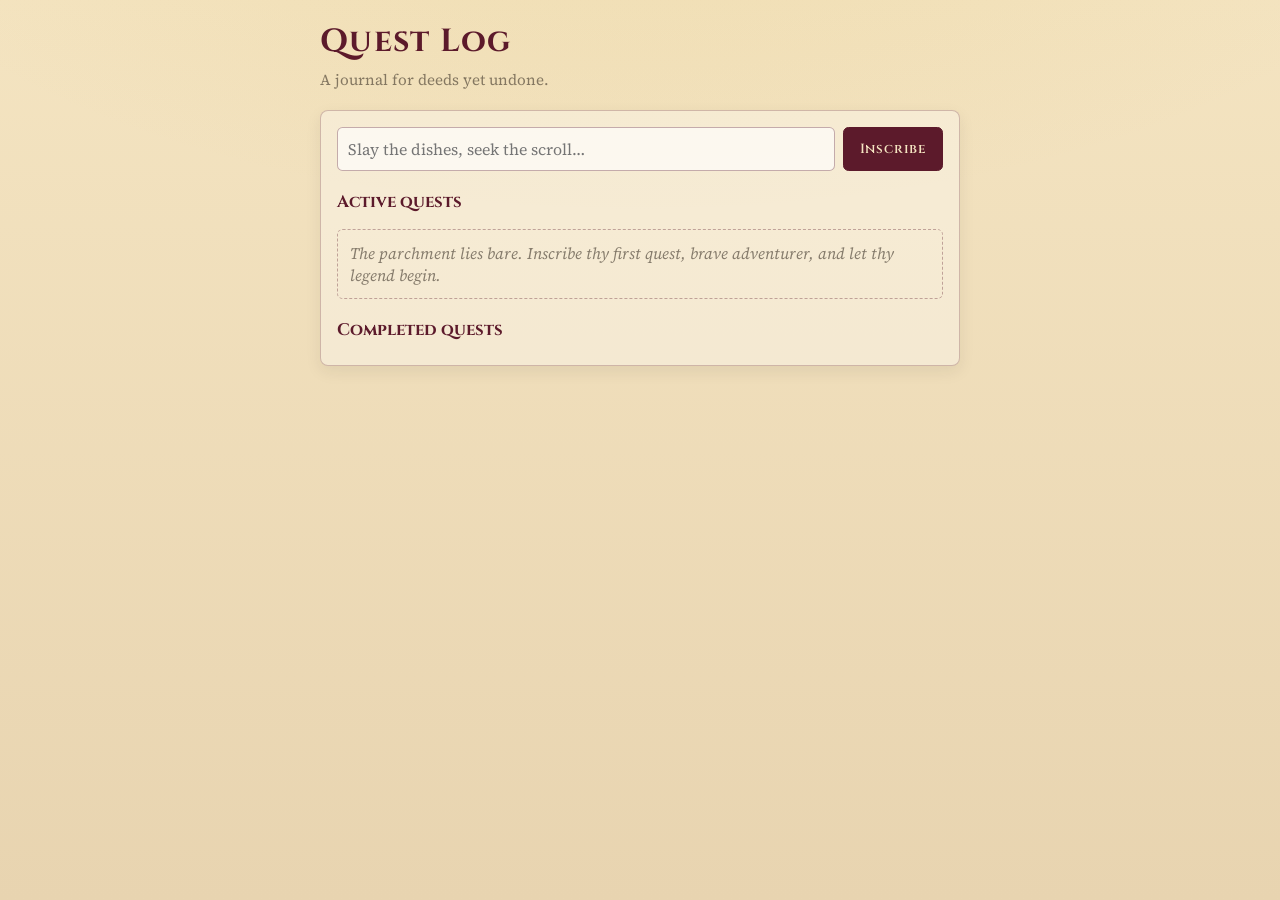
==== index.html @ a17abfec "Initial commit: Quest Log PWA prototype with BMAD specs - Vanilla JS PWA (main.js, state, storage, D" ====
<!DOCTYPE html>
<html lang="en">
<head>
  <meta charset="utf-8" />
  <meta name="viewport" content="width=device-width, initial-scale=1" />
  <meta name="theme-color" content="#5c1a2b" />
  <meta name="description" content="Quest Log — a journal for deeds yet undone." />
  <title>Quest Log</title>
  <link rel="manifest" href="/manifest.webmanifest" />
  <link rel="icon" href="/assets/icons/icon.svg" type="image/svg+xml" />
  <link rel="preconnect" href="https://fonts.googleapis.com" />
  <link rel="preconnect" href="https://fonts.gstatic.com" crossorigin />
  <link
    href="https://fonts.googleapis.com/css2?family=Cinzel:wght@600;700&family=Source+Serif+4:ital,wght@0,400;0,600;1,400&display=swap"
    rel="stylesheet"
  />
  <link rel="stylesheet" href="/css/theme.css" />
  <link rel="stylesheet" href="/css/motion.css" />
  <script type="module" src="/js/main.js"></script>
</head>
<body>
  <div class="ql-scroll" id="ql-app-root">
    <div id="ql-toast-slot" class="ql-toast-slot" aria-live="polite" hidden></div>
    <div id="ql-banner-slot" aria-live="polite"></div>
    <header>
      <h1 class="ql-title" id="ql-title">Quest Log</h1>
      <p class="ql-sub" id="ql-sub">A journal for deeds yet undone.</p>
    </header>

    <section class="ql-panel" aria-labelledby="ql-form-heading">
      <h2 class="sr-only" id="ql-form-heading">Inscribe a quest</h2>
      <form id="ql-form" class="ql-form" autocomplete="off">
        <label class="sr-only" for="ql-input">Name thy quest</label>
        <input
          id="ql-input"
          class="ql-input"
          name="title"
          maxlength="200"
          placeholder="Slay the dishes, seek the scroll…"
          aria-describedby="ql-sub"
        />
        <button type="submit" class="ql-btn">Inscribe</button>
      </form>

      <h2 class="ql-section-title">Active quests</h2>
      <div data-slot="active-empty"></div>
      <div data-slot="active-list"></div>

      <h2 class="ql-section-title">Completed quests</h2>
      <div data-slot="completed-empty"></div>
      <div data-slot="completed-list"></div>
    </section>
  </div>
</body>
</html>
---- css/theme.css ----
:root {
  --ql-parchment: #f4e4c1;
  --ql-parchment-deep: #e8d4b0;
  --ql-burgundy: #5c1a2b;
  --ql-gold: #c9a227;
  --ql-forest: #2d5a3d;
  --ql-ink: #2a2118;
  --ql-muted: rgba(42, 33, 24, 0.55);
}

*,
*::before,
*::after {
  box-sizing: border-box;
}

html {
  height: 100%;
}

body {
  margin: 0;
  min-height: 100%;
  font-family: 'Source Serif 4', Georgia, 'Times New Roman', serif;
  color: var(--ql-ink);
  background-color: var(--ql-parchment);
  background-image:
    radial-gradient(ellipse 120% 80% at 50% -20%, rgba(201, 162, 39, 0.12), transparent 55%),
    linear-gradient(180deg, var(--ql-parchment) 0%, var(--ql-parchment-deep) 100%);
}

.ql-scroll {
  max-width: 42rem;
  margin: 0 auto;
  padding: 1.25rem 1rem 3rem;
}

.ql-banner {
  border: 1px solid var(--ql-burgundy);
  background: rgba(92, 26, 43, 0.08);
  color: var(--ql-burgundy);
  padding: 0.65rem 0.85rem;
  border-radius: 0.35rem;
  margin-bottom: 1rem;
  font-size: 0.95rem;
}

.ql-title {
  font-family: 'Cinzel', 'Times New Roman', serif;
  font-weight: 700;
  letter-spacing: 0.04em;
  color: var(--ql-burgundy);
  margin: 0 0 0.35rem;
  font-size: clamp(1.5rem, 4vw, 2rem);
}

.ql-sub {
  margin: 0 0 1.25rem;
  color: var(--ql-muted);
  font-size: 0.95rem;
}

.ql-panel {
  border: 1px solid rgba(92, 26, 43, 0.25);
  border-radius: 0.5rem;
  background: rgba(255, 255, 255, 0.35);
  padding: 1rem;
  box-shadow: 0 0.35rem 1rem rgba(42, 33, 24, 0.08);
}

.ql-form {
  display: flex;
  flex-wrap: wrap;
  gap: 0.5rem;
  margin-bottom: 1.25rem;
}

.ql-input {
  flex: 1 1 12rem;
  min-height: 2.75rem;
  padding: 0.5rem 0.65rem;
  border-radius: 0.35rem;
  border: 1px solid rgba(92, 26, 43, 0.35);
  background: rgba(255, 255, 255, 0.65);
  font: inherit;
}

.ql-input:focus-visible {
  outline: 2px solid var(--ql-gold);
  outline-offset: 2px;
}

.ql-btn {
  min-height: 2.75rem;
  padding: 0 1rem;
  border-radius: 0.35rem;
  border: 1px solid var(--ql-burgundy);
  background: var(--ql-burgundy);
  color: var(--ql-parchment);
  font-family: 'Cinzel', serif;
  font-weight: 600;
  letter-spacing: 0.06em;
  cursor: pointer;
}

.ql-btn:focus-visible {
  outline: 2px solid var(--ql-gold);
  outline-offset: 2px;
}

.ql-btn--ghost {
  background: transparent;
  color: var(--ql-burgundy);
}

.ql-section-title {
  font-family: 'Cinzel', serif;
  font-size: 1.05rem;
  color: var(--ql-burgundy);
  margin: 1.25rem 0 0.5rem;
}

.ql-list {
  list-style: none;
  margin: 0;
  padding: 0;
  display: flex;
  flex-direction: column;
  gap: 0.5rem;
}

.ql-quest {
  display: flex;
  align-items: flex-start;
  justify-content: space-between;
  gap: 0.75rem;
  padding: 0.65rem 0.75rem;
  border-radius: 0.35rem;
  border: 1px solid rgba(92, 26, 43, 0.15);
  background: rgba(255, 255, 255, 0.45);
}

.ql-quest--complete {
  opacity: 0.72;
}

.ql-quest--complete .ql-quest-title {
  text-decoration: line-through;
  color: var(--ql-muted);
}

.ql-quest-title {
  margin: 0;
  font-size: 1rem;
  font-weight: 600;
}

.ql-quest-meta {
  margin: 0.2rem 0 0;
  font-size: 0.75rem;
  color: var(--ql-muted);
}

.ql-quest-actions {
  display: flex;
  flex-wrap: wrap;
  gap: 0.35rem;
  flex-shrink: 0;
}

.ql-quest-actions button {
  font: inherit;
  font-size: 0.8rem;
  padding: 0.25rem 0.5rem;
  border-radius: 0.25rem;
  border: 1px solid rgba(92, 26, 43, 0.35);
  background: rgba(255, 255, 255, 0.6);
  cursor: pointer;
}

.ql-quest-actions button:focus-visible {
  outline: 2px solid var(--ql-gold);
  outline-offset: 1px;
}

.ql-empty {
  padding: 0.75rem;
  border-radius: 0.35rem;
  border: 1px dashed rgba(92, 26, 43, 0.35);
  color: var(--ql-muted);
  font-style: italic;
}

.ql-lead {
  margin: 0.35rem 0 0;
  line-height: 1.5;
}

.ql-offline-fallback {
  display: grid;
  place-items: center;
  min-height: 100vh;
  padding: 1rem;
}

.sr-only {
  position: absolute;
  width: 1px;
  height: 1px;
  padding: 0;
  margin: -1px;
  overflow: hidden;
  clip: rect(0, 0, 0, 0);
  white-space: nowrap;
  border: 0;
}

/* Heraldic toast (replaces window.alert) */
.ql-toast-slot {
  position: sticky;
  top: 0;
  z-index: 50;
  display: flex;
  justify-content: center;
  pointer-events: none;
}

.ql-toast-slot:not([hidden]) {
  pointer-events: auto;
}

.ql-toast {
  display: flex;
  flex-wrap: wrap;
  align-items: flex-start;
  justify-content: space-between;
  gap: 0.75rem 1rem;
  max-width: 36rem;
  width: calc(100% - 0.5rem);
  margin: 0.35rem auto 0.75rem;
  padding: 0.85rem 1rem;
  border-radius: 0.4rem;
  border: 1px solid rgba(92, 26, 43, 0.45);
  box-shadow: 0 0.4rem 1.1rem rgba(42, 33, 24, 0.18);
  background: linear-gradient(180deg, rgba(255, 252, 245, 0.98), rgba(244, 228, 193, 0.96));
}

.ql-toast--warn {
  border-color: rgba(92, 26, 43, 0.65);
  background: linear-gradient(180deg, rgba(255, 245, 238, 0.99), rgba(255, 228, 210, 0.92));
}

.ql-toast-text {
  margin: 0;
  flex: 1 1 12rem;
  font-size: 0.98rem;
  line-height: 1.45;
  color: var(--ql-ink);
}

.ql-toast-actions {
  flex-shrink: 0;
}

.ql-toast-dismiss {
  font-family: 'Cinzel', serif;
  font-size: 0.8rem;
  font-weight: 600;
  letter-spacing: 0.05em;
  padding: 0.35rem 0.65rem;
  border-radius: 0.3rem;
  border: 1px solid var(--ql-burgundy);
  background: var(--ql-burgundy);
  color: var(--ql-parchment);
  cursor: pointer;
}

.ql-toast-dismiss:focus-visible {
  outline: 2px solid var(--ql-gold);
  outline-offset: 2px;
}
---- css/motion.css ----
@keyframes ql-unfurl {
  from {
    opacity: 0;
    transform: translateY(4px) scaleY(0.96);
  }
  to {
    opacity: 1;
    transform: translateY(0) scaleY(1);
  }
}

@keyframes ql-seal {
  0% {
    transform: scale(0.92);
    opacity: 0.4;
  }
  60% {
    transform: scale(1.02);
    opacity: 1;
  }
  100% {
    transform: scale(1);
    opacity: 1;
  }
}

@keyframes ql-fade-out {
  to {
    opacity: 0;
    transform: translateY(-4px);
  }
}

.ql-motion-unfurl {
  animation: ql-unfurl 0.35s ease-out both;
}

.ql-motion-seal {
  animation: ql-seal 0.55s ease-out both;
}

.ql-motion-delete {
  animation: ql-fade-out 0.28s ease-in forwards;
}

@media (prefers-reduced-motion: reduce) {
  .ql-motion-unfurl,
  .ql-motion-seal,
  .ql-motion-delete {
    animation: none !important;
  }
}
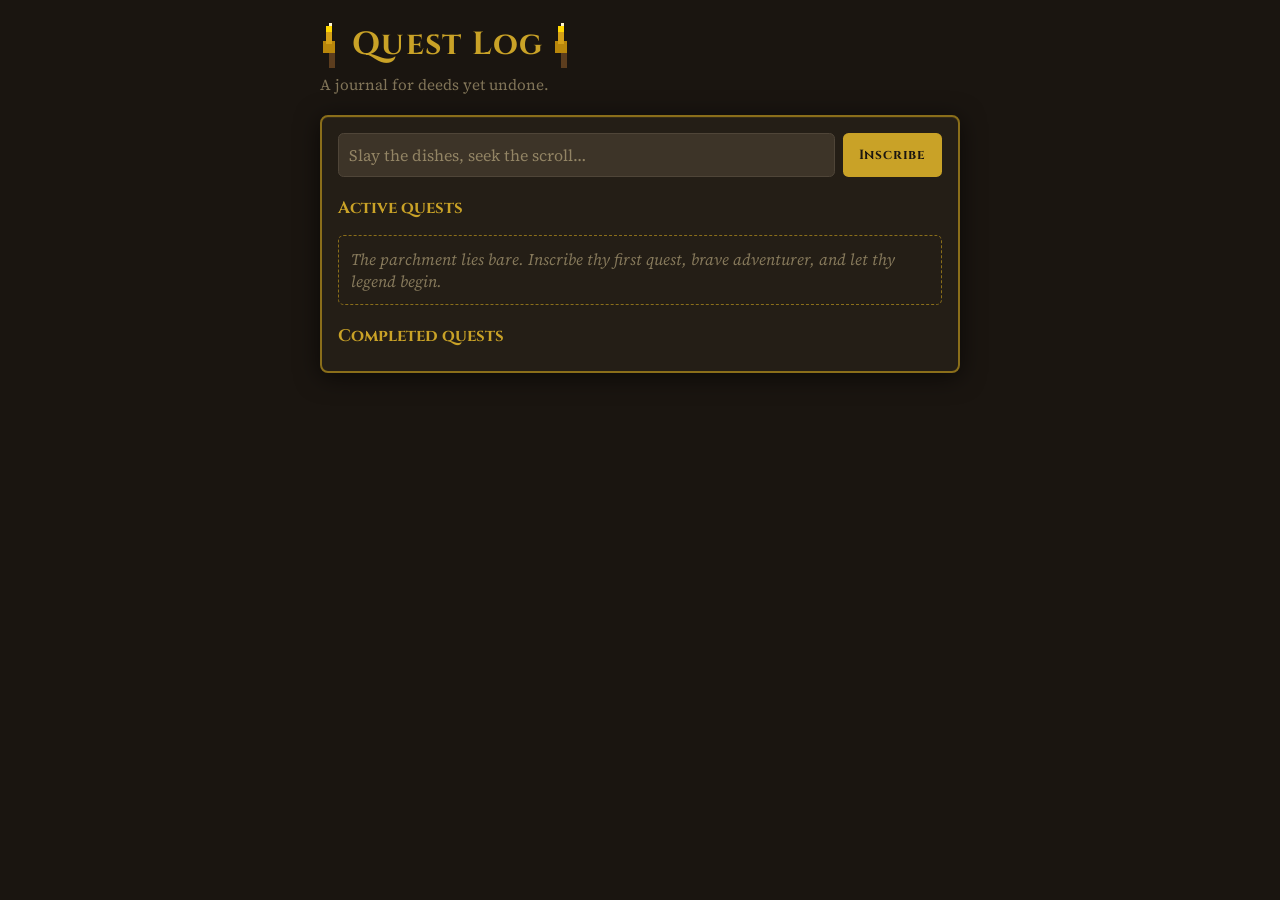
==== commit 24f55d86: "Dark dungeon theme with torches" ====
--- a/index.html
+++ b/index.html
@@ -3,7 +3,7 @@
 <head>
   <meta charset="utf-8" />
   <meta name="viewport" content="width=device-width, initial-scale=1" />
-  <meta name="theme-color" content="#5c1a2b" />
+  <meta name="theme-color" content="#1a1510" />
   <meta name="description" content="Quest Log — a journal for deeds yet undone." />
   <title>Quest Log</title>
   <link rel="manifest" href="/manifest.webmanifest" />
@@ -23,7 +23,11 @@
     <div id="ql-toast-slot" class="ql-toast-slot" aria-live="polite" hidden></div>
     <div id="ql-banner-slot" aria-live="polite"></div>
     <header>
-      <h1 class="ql-title" id="ql-title">Quest Log</h1>
+      <div class="ql-title-row">
+        <canvas class="torch" width="24" height="48" data-delay="0"></canvas>
+        <h1 class="ql-title" id="ql-title">Quest Log</h1>
+        <canvas class="torch" width="24" height="48" data-delay="100"></canvas>
+      </div>
       <p class="ql-sub" id="ql-sub">A journal for deeds yet undone.</p>
     </header>
 
--- a/css/theme.css
+++ b/css/theme.css
@@ -1,11 +1,21 @@
 :root {
-  --ql-parchment: #f4e4c1;
-  --ql-parchment-deep: #e8d4b0;
-  --ql-burgundy: #5c1a2b;
+  --ql-bg: #1a1510;
+  --ql-bg-panel: #241e16;
+  --ql-stone: #3d3428;
+  --ql-stone-light: #4f4538;
   --ql-gold: #c9a227;
-  --ql-forest: #2d5a3d;
-  --ql-ink: #2a2118;
-  --ql-muted: rgba(42, 33, 24, 0.55);
+  --ql-gold-dim: #8a6e1a;
+  --ql-cream: #e8d4a0;
+  --ql-muted: rgba(232, 212, 160, 0.5);
+  --ql-red: #8b1a2a;
+}
+
+.pixel-art,
+canvas.torch,
+body {
+  image-rendering: pixelated;
+  image-rendering: crisp-edges;
+  image-rendering: -moz-crisp-edges;
 }
 
 *,
@@ -22,11 +32,10 @@
   margin: 0;
   min-height: 100%;
   font-family: 'Source Serif 4', Georgia, 'Times New Roman', serif;
-  color: var(--ql-ink);
-  background-color: var(--ql-parchment);
-  background-image:
-    radial-gradient(ellipse 120% 80% at 50% -20%, rgba(201, 162, 39, 0.12), transparent 55%),
-    linear-gradient(180deg, var(--ql-parchment) 0%, var(--ql-parchment-deep) 100%);
+  color: var(--ql-cream);
+  background-color: var(--ql-bg);
+  background-image: url('/assets/sprites/stone-tile.png');
+  background-size: 48px 48px;
 }
 
 .ql-scroll {
@@ -36,21 +45,33 @@
 }
 
 .ql-banner {
-  border: 1px solid var(--ql-burgundy);
-  background: rgba(92, 26, 43, 0.08);
-  color: var(--ql-burgundy);
+  border: 1px solid var(--ql-red);
+  background: rgba(139, 26, 42, 0.2);
+  color: var(--ql-cream);
   padding: 0.65rem 0.85rem;
   border-radius: 0.35rem;
   margin-bottom: 1rem;
   font-size: 0.95rem;
+}
+
+.ql-title-row {
+  display: flex;
+  align-items: center;
+  gap: 0.5rem;
+  margin-bottom: 0.35rem;
+}
+
+.torch {
+  flex-shrink: 0;
+  display: block;
 }
 
 .ql-title {
   font-family: 'Cinzel', 'Times New Roman', serif;
   font-weight: 700;
   letter-spacing: 0.04em;
-  color: var(--ql-burgundy);
-  margin: 0 0 0.35rem;
+  color: var(--ql-gold);
+  margin: 0;
   font-size: clamp(1.5rem, 4vw, 2rem);
 }
 
@@ -61,11 +82,13 @@
 }
 
 .ql-panel {
-  border: 1px solid rgba(92, 26, 43, 0.25);
+  border: 2px solid var(--ql-gold-dim);
   border-radius: 0.5rem;
-  background: rgba(255, 255, 255, 0.35);
+  background: var(--ql-bg-panel);
   padding: 1rem;
-  box-shadow: 0 0.35rem 1rem rgba(42, 33, 24, 0.08);
+  box-shadow:
+    0 4px 24px rgba(0, 0, 0, 0.6),
+    inset 0 1px 0 rgba(201, 162, 39, 0.1);
 }
 
 .ql-form {
@@ -80,9 +103,14 @@
   min-height: 2.75rem;
   padding: 0.5rem 0.65rem;
   border-radius: 0.35rem;
-  border: 1px solid rgba(92, 26, 43, 0.35);
-  background: rgba(255, 255, 255, 0.65);
+  border: 1px solid var(--ql-stone-light);
+  background: var(--ql-stone);
+  color: var(--ql-cream);
   font: inherit;
+}
+
+.ql-input::placeholder {
+  color: var(--ql-muted);
 }
 
 .ql-input:focus-visible {
@@ -94,11 +122,11 @@
   min-height: 2.75rem;
   padding: 0 1rem;
   border-radius: 0.35rem;
-  border: 1px solid var(--ql-burgundy);
-  background: var(--ql-burgundy);
-  color: var(--ql-parchment);
+  border: none;
+  background: var(--ql-gold);
+  color: var(--ql-bg);
   font-family: 'Cinzel', serif;
-  font-weight: 600;
+  font-weight: 700;
   letter-spacing: 0.06em;
   cursor: pointer;
 }
@@ -110,13 +138,21 @@
 
 .ql-btn--ghost {
   background: transparent;
-  color: var(--ql-burgundy);
+  color: var(--ql-gold);
+  border: 1px solid var(--ql-gold-dim);
+  border-radius: 0.35rem;
+}
+
+.ql-quest-actions .ql-btn--ghost {
+  background: transparent;
+  color: var(--ql-gold);
+  border-color: var(--ql-gold-dim);
 }
 
 .ql-section-title {
   font-family: 'Cinzel', serif;
   font-size: 1.05rem;
-  color: var(--ql-burgundy);
+  color: var(--ql-gold);
   margin: 1.25rem 0 0.5rem;
 }
 
@@ -136,8 +172,13 @@
   gap: 0.75rem;
   padding: 0.65rem 0.75rem;
   border-radius: 0.35rem;
-  border: 1px solid rgba(92, 26, 43, 0.15);
-  background: rgba(255, 255, 255, 0.45);
+  border: 1px solid var(--ql-stone-light);
+  background: var(--ql-stone);
+  transition: border-color 150ms ease;
+}
+
+.ql-quest:hover {
+  border-color: var(--ql-gold-dim);
 }
 
 .ql-quest--complete {
@@ -153,6 +194,7 @@
   margin: 0;
   font-size: 1rem;
   font-weight: 600;
+  color: var(--ql-cream);
 }
 
 .ql-quest-meta {
@@ -173,8 +215,9 @@
   font-size: 0.8rem;
   padding: 0.25rem 0.5rem;
   border-radius: 0.25rem;
-  border: 1px solid rgba(92, 26, 43, 0.35);
-  background: rgba(255, 255, 255, 0.6);
+  border: 1px solid var(--ql-stone-light);
+  background: var(--ql-bg-panel);
+  color: var(--ql-cream);
   cursor: pointer;
 }
 
@@ -186,14 +229,20 @@
 .ql-empty {
   padding: 0.75rem;
   border-radius: 0.35rem;
-  border: 1px dashed rgba(92, 26, 43, 0.35);
+  border: 1px dashed var(--ql-gold-dim);
   color: var(--ql-muted);
   font-style: italic;
+  background: transparent;
 }
 
 .ql-lead {
   margin: 0.35rem 0 0;
   line-height: 1.5;
+  color: var(--ql-muted);
+}
+
+.ql-lead a {
+  color: var(--ql-gold);
 }
 
 .ql-offline-fallback {
@@ -240,14 +289,15 @@
   margin: 0.35rem auto 0.75rem;
   padding: 0.85rem 1rem;
   border-radius: 0.4rem;
-  border: 1px solid rgba(92, 26, 43, 0.45);
-  box-shadow: 0 0.4rem 1.1rem rgba(42, 33, 24, 0.18);
-  background: linear-gradient(180deg, rgba(255, 252, 245, 0.98), rgba(244, 228, 193, 0.96));
+  border: 1px solid var(--ql-gold-dim);
+  box-shadow: 0 0.4rem 1.1rem rgba(0, 0, 0, 0.45);
+  background: var(--ql-bg-panel);
+  color: var(--ql-cream);
 }
 
 .ql-toast--warn {
-  border-color: rgba(92, 26, 43, 0.65);
-  background: linear-gradient(180deg, rgba(255, 245, 238, 0.99), rgba(255, 228, 210, 0.92));
+  border-color: var(--ql-red);
+  background: var(--ql-bg-panel);
 }
 
 .ql-toast-text {
@@ -255,7 +305,7 @@
   flex: 1 1 12rem;
   font-size: 0.98rem;
   line-height: 1.45;
-  color: var(--ql-ink);
+  color: var(--ql-cream);
 }
 
 .ql-toast-actions {
@@ -269,9 +319,9 @@
   letter-spacing: 0.05em;
   padding: 0.35rem 0.65rem;
   border-radius: 0.3rem;
-  border: 1px solid var(--ql-burgundy);
-  background: var(--ql-burgundy);
-  color: var(--ql-parchment);
+  border: none;
+  background: var(--ql-gold);
+  color: var(--ql-bg);
   cursor: pointer;
 }
 
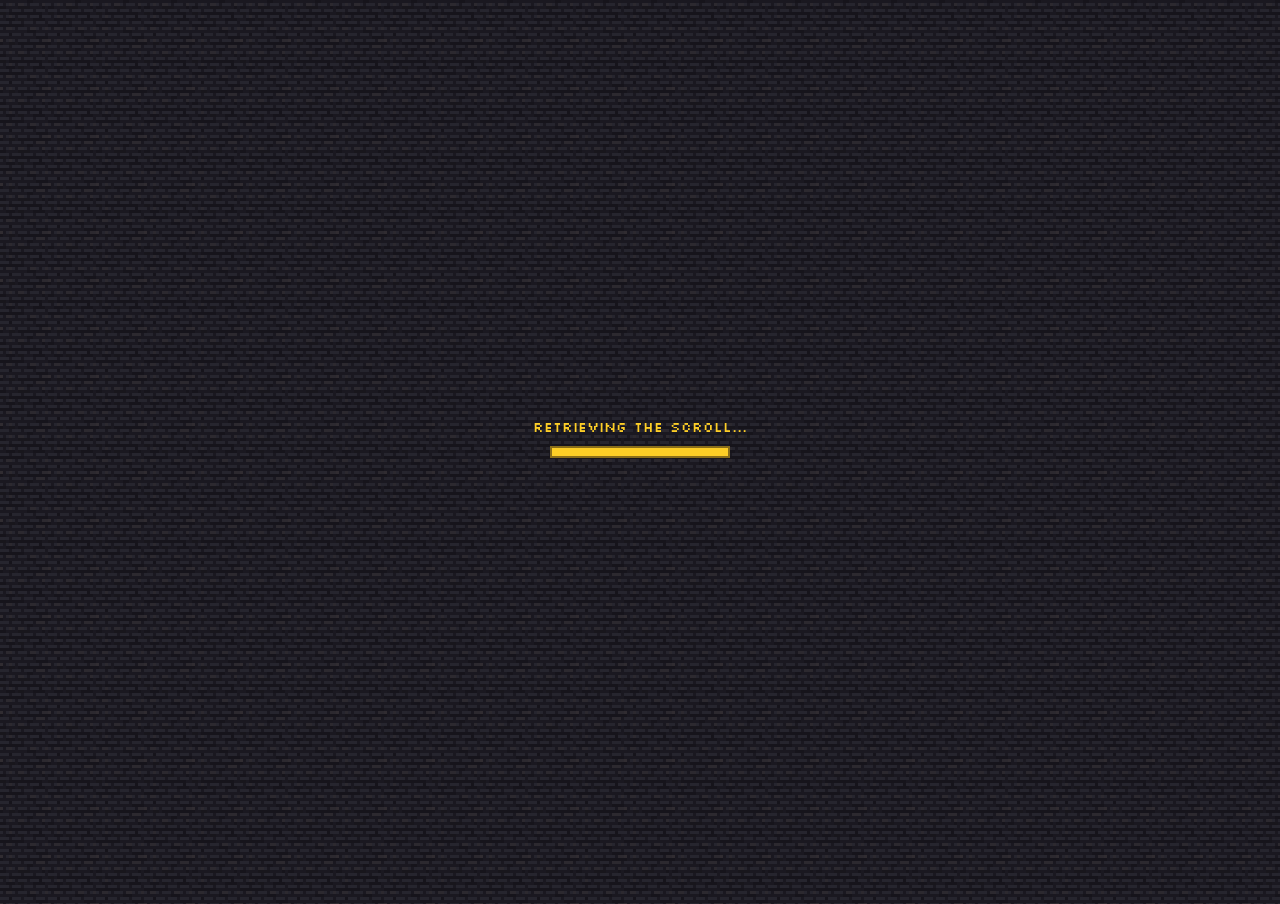
==== commit b42b842b: "PWA icons, loading state, error state, dungeon theme polish Co-authored-by: Cursor <cursoragent@curs" ====
--- a/index.html
+++ b/index.html
@@ -7,11 +7,11 @@
   <meta name="description" content="Quest Log — a journal for deeds yet undone." />
   <title>Quest Log</title>
   <link rel="manifest" href="/manifest.webmanifest" />
-  <link rel="icon" href="/assets/icons/icon.svg" type="image/svg+xml" />
+  <link rel="icon" href="/assets/icons/icon-192.png" type="image/png" />
   <link rel="preconnect" href="https://fonts.googleapis.com" />
   <link rel="preconnect" href="https://fonts.gstatic.com" crossorigin />
   <link
-    href="https://fonts.googleapis.com/css2?family=Cinzel:wght@600;700&family=Source+Serif+4:ital,wght@0,400;0,600;1,400&display=swap"
+    href="https://fonts.googleapis.com/css2?family=Cinzel:wght@600;700&family=Silkscreen:wght@400;700&family=Source+Serif+4:ital,wght@0,400;0,600;1,400&display=swap"
     rel="stylesheet"
   />
   <link rel="stylesheet" href="/css/theme.css" />
@@ -23,6 +23,9 @@
     <div id="ql-toast-slot" class="ql-toast-slot" aria-live="polite" hidden></div>
     <div id="ql-banner-slot" aria-live="polite"></div>
     <header>
+      <div class="ql-logo-wrap">
+        <img src="/assets/sprites/logo.png" class="ql-logo pixel-art" alt="Quest Log sigil" />
+      </div>
       <div class="ql-title-row">
         <canvas class="torch" width="24" height="48" data-delay="0"></canvas>
         <h1 class="ql-title" id="ql-title">Quest Log</h1>
@@ -31,22 +34,23 @@
       <p class="ql-sub" id="ql-sub">A journal for deeds yet undone.</p>
     </header>
 
-    <section class="ql-panel" aria-labelledby="ql-form-heading">
-      <h2 class="sr-only" id="ql-form-heading">Inscribe a quest</h2>
-      <form id="ql-form" class="ql-form" autocomplete="off">
-        <label class="sr-only" for="ql-input">Name thy quest</label>
-        <input
-          id="ql-input"
-          class="ql-input"
-          name="title"
-          maxlength="200"
-          placeholder="Slay the dishes, seek the scroll…"
-          aria-describedby="ql-sub"
-        />
-        <button type="submit" class="ql-btn">Inscribe</button>
-      </form>
+    <h2 class="sr-only" id="ql-form-heading">Inscribe a quest</h2>
+    <form id="ql-form" class="ql-form" autocomplete="off" aria-labelledby="ql-form-heading">
+      <label class="sr-only" for="ql-input">Name thy quest</label>
+      <input
+        id="ql-input"
+        class="ql-input"
+        name="title"
+        maxlength="200"
+        placeholder="Name thy quest…"
+        aria-describedby="ql-sub ql-input-error"
+      />
+      <button type="submit" class="ql-btn">Add</button>
+      <p class="ql-input-error" id="ql-input-error" aria-live="polite"></p>
+    </form>
 
-      <h2 class="ql-section-title">Active quests</h2>
+    <section class="ql-panel" aria-labelledby="ql-active-heading">
+      <h2 class="ql-section-title" id="ql-active-heading">Active quests</h2>
       <div data-slot="active-empty"></div>
       <div data-slot="active-list"></div>
 
--- a/css/theme.css
+++ b/css/theme.css
@@ -3,7 +3,7 @@
   --ql-bg-panel: #241e16;
   --ql-stone: #3d3428;
   --ql-stone-light: #4f4538;
-  --ql-gold: #c9a227;
+  --ql-gold: #fdce26;
   --ql-gold-dim: #8a6e1a;
   --ql-cream: #e8d4a0;
   --ql-muted: rgba(232, 212, 160, 0.5);
@@ -31,7 +31,8 @@
 body {
   margin: 0;
   min-height: 100%;
-  font-family: 'Source Serif 4', Georgia, 'Times New Roman', serif;
+  font-family: 'Silkscreen', monospace;
+  font-size: 12px;
   color: var(--ql-cream);
   background-color: var(--ql-bg);
   background-image: url('/assets/sprites/stone-tile.png');
@@ -54,9 +55,27 @@
   font-size: 0.95rem;
 }
 
+header {
+  text-align: center;
+}
+
+.ql-logo-wrap {
+  display: flex;
+  justify-content: center;
+  margin-bottom: 0.5rem;
+}
+
+.ql-logo {
+  width: 64px;
+  height: 64px;
+  image-rendering: pixelated;
+  image-rendering: crisp-edges;
+}
+
 .ql-title-row {
   display: flex;
   align-items: center;
+  justify-content: center;
   gap: 0.5rem;
   margin-bottom: 0.35rem;
 }
@@ -67,18 +86,18 @@
 }
 
 .ql-title {
-  font-family: 'Cinzel', 'Times New Roman', serif;
   font-weight: 700;
-  letter-spacing: 0.04em;
-  color: var(--ql-gold);
-  margin: 0;
-  font-size: clamp(1.5rem, 4vw, 2rem);
+  letter-spacing: 0;
+  color: var(--ql-gold);
+  margin: 0;
+  font-size: 1.3rem;
 }
 
 .ql-sub {
   margin: 0 0 1.25rem;
-  color: var(--ql-muted);
-  font-size: 0.95rem;
+  color: var(--ql-cream);
+  font-size: 0.75rem;
+  text-align: center;
 }
 
 .ql-panel {
@@ -91,15 +110,49 @@
     inset 0 1px 0 rgba(201, 162, 39, 0.1);
 }
 
+.ql-loading {
+  display: flex;
+  flex-direction: column;
+  align-items: center;
+  justify-content: center;
+  gap: 0.65rem;
+  min-height: calc(100vh - 4rem);
+  width: 100%;
+  text-align: center;
+}
+
+.ql-loading-text {
+  margin: 0;
+  color: var(--ql-gold);
+  font-size: 0.85rem;
+}
+
+.ql-progress-track {
+  width: 180px;
+  height: 12px;
+  border: 2px solid var(--ql-gold-dim);
+  background: var(--ql-stone);
+  image-rendering: pixelated;
+}
+
+.ql-progress-bar {
+  height: 100%;
+  width: 0%;
+  background: var(--ql-gold);
+  transition: width 1.5s linear;
+}
+
 .ql-form {
   display: flex;
+  flex-direction: row;
   flex-wrap: wrap;
   gap: 0.5rem;
+  align-items: stretch;
   margin-bottom: 1.25rem;
 }
 
 .ql-input {
-  flex: 1 1 12rem;
+  flex: 1;
   min-height: 2.75rem;
   padding: 0.5rem 0.65rem;
   border-radius: 0.35rem;
@@ -107,6 +160,7 @@
   background: var(--ql-stone);
   color: var(--ql-cream);
   font: inherit;
+  font-size: 0.75rem;
 }
 
 .ql-input::placeholder {
@@ -114,8 +168,21 @@
 }
 
 .ql-input:focus-visible {
-  outline: 2px solid var(--ql-gold);
-  outline-offset: 2px;
+  outline: none;
+  border-color: var(--ql-gold);
+  box-shadow: inset 0 0 0 1px var(--ql-gold);
+}
+
+.ql-input-error {
+  flex-basis: 100%;
+  color: #e05a5a;
+  font-size: 0.7rem;
+  margin: 0.25rem 0 0;
+  min-height: 1rem;
+}
+
+.ql-input--error {
+  border-color: #e05a5a;
 }
 
 .ql-btn {
@@ -125,9 +192,11 @@
   border: none;
   background: var(--ql-gold);
   color: var(--ql-bg);
-  font-family: 'Cinzel', serif;
+  font-family: 'Silkscreen', monospace;
+  font-size: 0.75rem;
   font-weight: 700;
-  letter-spacing: 0.06em;
+  letter-spacing: 0;
+  flex-shrink: 0;
   cursor: pointer;
 }
 
@@ -143,6 +212,50 @@
   border-radius: 0.35rem;
 }
 
+.ql-modal-overlay {
+  position: fixed;
+  inset: 0;
+  background: rgba(0, 0, 0, 0.75);
+  display: flex;
+  align-items: center;
+  justify-content: center;
+  z-index: 100;
+}
+
+.ql-modal-overlay[hidden] {
+  display: none;
+}
+
+.ql-modal {
+  position: relative;
+  z-index: 1;
+  background: var(--ql-bg-panel);
+  border: 2px solid var(--ql-gold);
+  border-radius: 0.5rem;
+  padding: 1.5rem;
+  max-width: 20rem;
+  width: calc(100% - 2rem);
+  text-align: center;
+  box-shadow: 0 8px 32px rgba(0, 0, 0, 0.6);
+}
+
+.ql-modal-message {
+  color: var(--ql-cream);
+  font-size: 0.8rem;
+  margin: 0 0 1.25rem;
+  line-height: 1.6;
+}
+
+.ql-modal-actions {
+  display: flex;
+  gap: 0.5rem;
+  justify-content: center;
+}
+
+.ql-modal-actions button {
+  font-family: 'Silkscreen', monospace;
+}
+
 .ql-quest-actions .ql-btn--ghost {
   background: transparent;
   color: var(--ql-gold);
@@ -150,8 +263,8 @@
 }
 
 .ql-section-title {
-  font-family: 'Cinzel', serif;
-  font-size: 1.05rem;
+  font-size: 0.85rem;
+  letter-spacing: 0;
   color: var(--ql-gold);
   margin: 1.25rem 0 0.5rem;
 }
@@ -167,10 +280,9 @@
 
 .ql-quest {
   display: flex;
-  align-items: flex-start;
-  justify-content: space-between;
-  gap: 0.75rem;
-  padding: 0.65rem 0.75rem;
+  flex-direction: column;
+  gap: 0.5rem;
+  padding: 0.75rem;
   border-radius: 0.35rem;
   border: 1px solid var(--ql-stone-light);
   background: var(--ql-stone);
@@ -190,28 +302,34 @@
   color: var(--ql-muted);
 }
 
+.ql-quest-body {
+  display: flex;
+  flex-direction: column;
+  gap: 0.2rem;
+}
+
 .ql-quest-title {
   margin: 0;
-  font-size: 1rem;
+  font-size: 0.85rem;
   font-weight: 600;
   color: var(--ql-cream);
 }
 
 .ql-quest-meta {
-  margin: 0.2rem 0 0;
-  font-size: 0.75rem;
+  margin: 0;
+  font-size: 0.65rem;
   color: var(--ql-muted);
 }
 
 .ql-quest-actions {
   display: flex;
-  flex-wrap: wrap;
-  gap: 0.35rem;
-  flex-shrink: 0;
+  gap: 0.5rem;
 }
 
 .ql-quest-actions button {
+  flex: 1;
   font: inherit;
+  font-family: 'Silkscreen', monospace;
   font-size: 0.8rem;
   padding: 0.25rem 0.5rem;
   border-radius: 0.25rem;
@@ -231,8 +349,45 @@
   border-radius: 0.35rem;
   border: 1px dashed var(--ql-gold-dim);
   color: var(--ql-muted);
+  font-size: 0.7rem;
   font-style: italic;
   background: transparent;
+}
+
+.ql-error-state {
+  display: flex;
+  flex-direction: column;
+  align-items: center;
+  gap: 0.5rem;
+  padding: 1rem;
+  border-radius: 0.35rem;
+  border: 1px solid var(--ql-red);
+  background: rgba(139, 26, 42, 0.18);
+  text-align: center;
+}
+
+.ql-error-icon {
+  margin: 0;
+  color: #e05a5a;
+  font-size: 1.25rem;
+}
+
+.ql-error-title {
+  margin: 0;
+  color: var(--ql-gold);
+  font-size: 0.85rem;
+  font-weight: 700;
+}
+
+.ql-error-message {
+  margin: 0;
+  color: var(--ql-cream);
+  font-size: 0.7rem;
+  line-height: 1.5;
+}
+
+.ql-error-retry {
+  margin-top: 0.25rem;
 }
 
 .ql-lead {
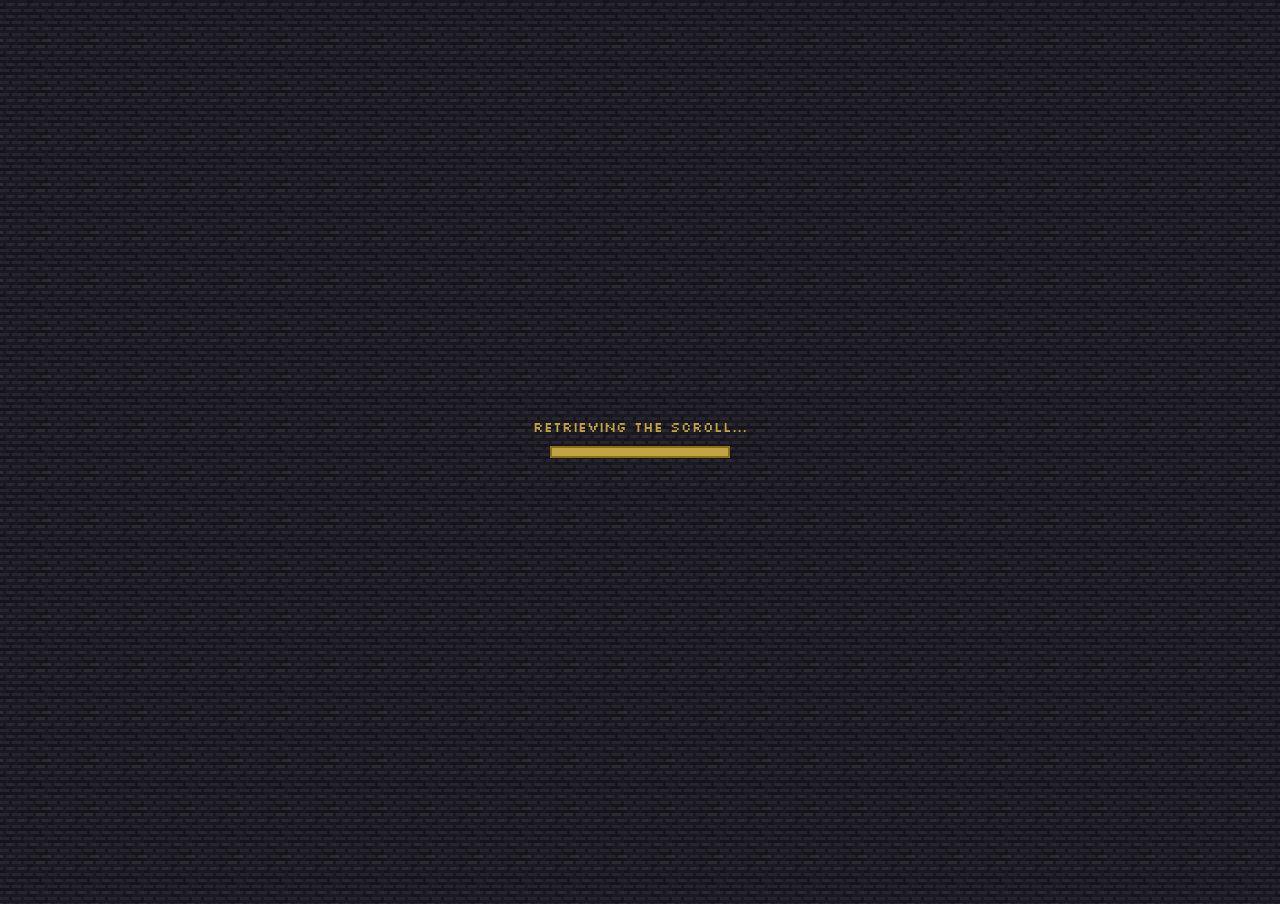
==== commit 1a73681f: "Final a11y fixes - toast focus restoration, aria-hidden torches, disabled hover fix Co-authored-by: " ====
--- a/index.html
+++ b/index.html
@@ -20,16 +20,16 @@
 </head>
 <body>
   <div class="ql-scroll" id="ql-app-root">
-    <div id="ql-toast-slot" class="ql-toast-slot" aria-live="polite" hidden></div>
+    <div id="ql-toast-slot" class="ql-toast-slot" aria-live="polite" role="status" hidden></div>
     <div id="ql-banner-slot" aria-live="polite"></div>
     <header>
       <div class="ql-logo-wrap">
         <img src="/assets/sprites/logo.png" class="ql-logo pixel-art" alt="Quest Log sigil" />
       </div>
       <div class="ql-title-row">
-        <canvas class="torch" width="24" height="48" data-delay="0"></canvas>
+        <canvas class="torch" width="16" height="32" data-delay="0" aria-hidden="true"></canvas>
         <h1 class="ql-title" id="ql-title">Quest Log</h1>
-        <canvas class="torch" width="24" height="48" data-delay="100"></canvas>
+        <canvas class="torch" width="16" height="32" data-delay="100" aria-hidden="true"></canvas>
       </div>
       <p class="ql-sub" id="ql-sub">A journal for deeds yet undone.</p>
     </header>
@@ -42,10 +42,9 @@
         class="ql-input"
         name="title"
         maxlength="200"
-        placeholder="Name thy quest…"
         aria-describedby="ql-sub ql-input-error"
       />
-      <button type="submit" class="ql-btn">Add</button>
+      <button type="submit" class="ql-btn"></button>
       <p class="ql-input-error" id="ql-input-error" aria-live="polite"></p>
     </form>
 
--- a/css/theme.css
+++ b/css/theme.css
@@ -3,7 +3,7 @@
   --ql-bg-panel: #241e16;
   --ql-stone: #3d3428;
   --ql-stone-light: #4f4538;
-  --ql-gold: #fdce26;
+  --ql-gold: #c3a442;
   --ql-gold-dim: #8a6e1a;
   --ql-cream: #e8d4a0;
   --ql-muted: rgba(232, 212, 160, 0.5);
@@ -76,7 +76,7 @@
   display: flex;
   align-items: center;
   justify-content: center;
-  gap: 0.5rem;
+  gap: 1rem;
   margin-bottom: 0.35rem;
 }
 
@@ -87,8 +87,8 @@
 
 .ql-title {
   font-weight: 700;
-  letter-spacing: 0;
-  color: var(--ql-gold);
+  letter-spacing: -0.02em;
+  color: #e7e2df;
   margin: 0;
   font-size: 1.3rem;
 }
@@ -110,6 +110,12 @@
     inset 0 1px 0 rgba(201, 162, 39, 0.1);
 }
 
+.ql-panel--error {
+  border-color: #8b1a2a;
+  background: rgba(139, 26, 42, 0.18);
+  box-shadow: 0 0 0 1px #8b1a2a;
+}
+
 .ql-loading {
   display: flex;
   flex-direction: column;
@@ -156,15 +162,15 @@
   min-height: 2.75rem;
   padding: 0.5rem 0.65rem;
   border-radius: 0.35rem;
-  border: 1px solid var(--ql-stone-light);
-  background: var(--ql-stone);
+  border: none;
+  background: #0c0b0f;
   color: var(--ql-cream);
   font: inherit;
   font-size: 0.75rem;
 }
 
 .ql-input::placeholder {
-  color: var(--ql-muted);
+  color: rgba(232, 212, 160, 0.5);
 }
 
 .ql-input:focus-visible {
@@ -187,6 +193,7 @@
 
 .ql-btn {
   min-height: 2.75rem;
+  min-width: 2.75rem;
   padding: 0 1rem;
   border-radius: 0.35rem;
   border: none;
@@ -205,6 +212,23 @@
   outline-offset: 2px;
 }
 
+.ql-btn:hover {
+  filter: brightness(1.15);
+  cursor: pointer;
+}
+
+.ql-btn:active {
+  filter: brightness(0.9);
+  transform: translateY(1px);
+}
+
+.ql-btn:disabled,
+.ql-btn[disabled] {
+  opacity: 0.4;
+  cursor: not-allowed;
+  filter: none;
+}
+
 .ql-btn--ghost {
   background: transparent;
   color: var(--ql-gold);
@@ -256,6 +280,78 @@
   font-family: 'Silkscreen', monospace;
 }
 
+.ql-king-overlay {
+  position: fixed;
+  inset: 0;
+  background: rgba(0, 0, 0, 0.85);
+  display: flex;
+  align-items: center;
+  justify-content: center;
+  z-index: 200;
+}
+
+.ql-king-overlay.hidden {
+  display: none;
+}
+
+.ql-king-popup {
+  display: flex;
+  flex-direction: column;
+  align-items: center;
+  max-width: 18rem;
+  width: calc(100% - 2rem);
+  animation: king-enter 0.2s cubic-bezier(0.34, 1.56, 0.64, 1) forwards;
+}
+
+@keyframes king-enter {
+  from {
+    transform: translateY(60px);
+    opacity: 0;
+  }
+  to {
+    transform: translateY(0);
+    opacity: 1;
+  }
+}
+
+.ql-king-portrait-wrap {
+  margin-bottom: -2px;
+  z-index: 1;
+}
+
+.ql-king-portrait {
+  width: 96px;
+  height: 96px;
+  image-rendering: pixelated;
+}
+
+.ql-king-box {
+  background: var(--ql-bg-panel);
+  border: 2px solid var(--ql-gold);
+  border-radius: 0.5rem;
+  padding: 1.25rem 1rem 1rem;
+  text-align: center;
+  width: 100%;
+}
+
+.ql-king-quote {
+  color: var(--ql-cream);
+  font-size: 0.75rem;
+  line-height: 1.7;
+  margin: 0 0 1rem;
+}
+
+.ql-king-dismiss {
+  font-size: 0.7rem;
+  width: 100%;
+}
+
+@media (prefers-reduced-motion: reduce) {
+  .ql-king-popup {
+    animation: none;
+  }
+}
+
 .ql-quest-actions .ql-btn--ghost {
   background: transparent;
   color: var(--ql-gold);
@@ -267,6 +363,10 @@
   letter-spacing: 0;
   color: var(--ql-gold);
   margin: 1.25rem 0 0.5rem;
+}
+
+.ql-section-title:first-child {
+  margin-top: 0;
 }
 
 .ql-list {
@@ -313,6 +413,8 @@
   font-size: 0.85rem;
   font-weight: 600;
   color: var(--ql-cream);
+  overflow-wrap: break-word;
+  word-break: break-word;
 }
 
 .ql-quest-meta {
@@ -328,6 +430,8 @@
 
 .ql-quest-actions button {
   flex: 1;
+  min-height: 2.75rem;
+  min-width: 2.75rem;
   font: inherit;
   font-family: 'Silkscreen', monospace;
   font-size: 0.8rem;
@@ -344,14 +448,47 @@
   outline-offset: 1px;
 }
 
+.ql-quest-actions button:not(:disabled):hover {
+  border-color: var(--ql-gold);
+  color: var(--ql-gold);
+  cursor: pointer;
+}
+
+.ql-quest-actions button:active {
+  transform: translateY(1px);
+}
+
+.ql-quest-actions button:disabled,
+.ql-quest-actions button[disabled] {
+  opacity: 0.4;
+  cursor: not-allowed;
+}
+
 .ql-empty {
-  padding: 0.75rem;
-  border-radius: 0.35rem;
-  border: 1px dashed var(--ql-gold-dim);
+  background-image: url('/assets/ui/wood-tile.png');
+  background-size: 48px 48px;
+  image-rendering: pixelated;
+  border: none;
+  padding: 2rem 1rem;
+  min-height: 8rem;
+  display: flex;
+  flex-direction: column;
+  align-items: center;
+  justify-content: center;
+  gap: 0.75rem;
+  text-align: center;
   color: var(--ql-muted);
-  font-size: 0.7rem;
   font-style: italic;
-  background: transparent;
+}
+
+.ql-nail {
+  width: 32px;
+  height: 32px;
+  image-rendering: pixelated;
+}
+
+.ql-empty-text {
+  margin: 0;
 }
 
 .ql-error-state {
@@ -359,10 +496,7 @@
   flex-direction: column;
   align-items: center;
   gap: 0.5rem;
-  padding: 1rem;
-  border-radius: 0.35rem;
-  border: 1px solid var(--ql-red);
-  background: rgba(139, 26, 42, 0.18);
+  padding: 0.5rem 0;
   text-align: center;
 }
 
@@ -417,6 +551,10 @@
   clip: rect(0, 0, 0, 0);
   white-space: nowrap;
   border: 0;
+}
+
+.hidden {
+  display: none !important;
 }
 
 /* Heraldic toast (replaces window.alert) */
@@ -468,6 +606,8 @@
 }
 
 .ql-toast-dismiss {
+  min-height: 2.75rem;
+  min-width: 2.75rem;
   font-family: 'Cinzel', serif;
   font-size: 0.8rem;
   font-weight: 600;
--- a/css/motion.css
+++ b/css/motion.css
@@ -49,4 +49,8 @@
   .ql-motion-delete {
     animation: none !important;
   }
+
+  .ql-progress-bar {
+    transition: none !important;
+  }
 }
